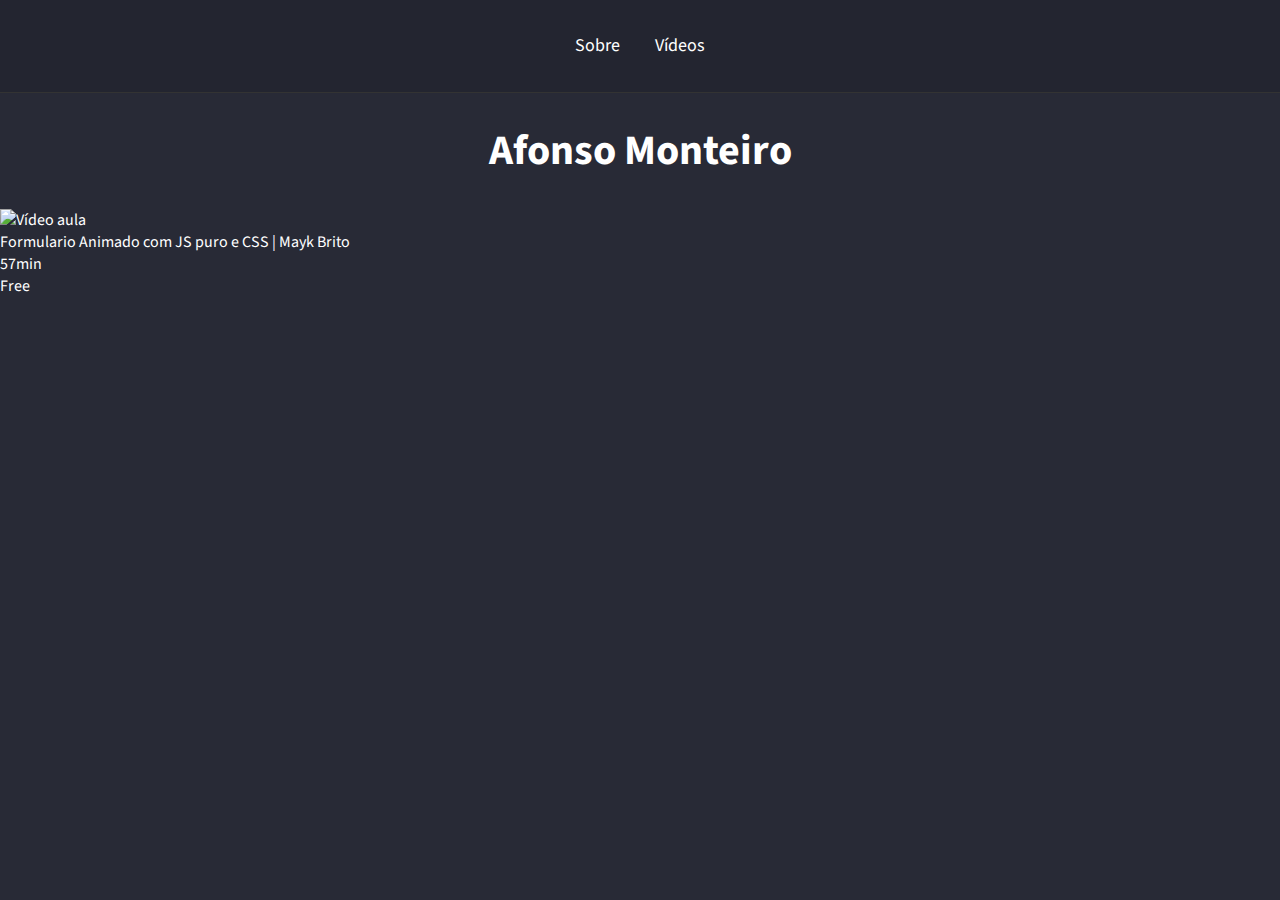
==== pag-videos.html @ ea9aa3a4 "create pag.videos" ====
<!DOCTYPE html>
<html lang="pt-br">
<head>
    <meta charset="UTF-8">
    <meta name="viewport" content="width=device-width, initial-scale=1.0">
    <title>Afonso Monteiro</title>
    <link rel="stylesheet" href="css/style.css">
</head>
<body>
    <header>
        <div class="links">
            <a href="index.html">Sobre</a>
            <a href="pag-videos.html">Vídeos</a>
        </div>
    </header>

    <div id="wrapper">    
        <h1>Afonso Monteiro</h1>     
    </div>

    <section class="cards">

        <div class="card">
            
            <div class="card__image-container">
                <img src="https://img.youtube.com/vi/GykTLqODQuU/maxresdefault.jpg" alt="Vídeo aula">
            </div>
    
            <div class="card__content">
                <p>Formulario Animado com JS puro e CSS | Mayk Brito</p>
            </div>
    
            <div class="card___info">
                <p>57min</p>
                <p class="card__price">Free</p>
            </div>

        </div>

    </section>
</body>
</html>
---- css/style.css ----
@import url('https://fonts.googleapis.com/css2?family=Source+Sans+Pro:ital,wght@0,400;0,700;1,400&display=swap');

* {
    margin: 0;
    padding: 0;
    border: 0;
}

:root {
    --color-green: #50fa7b;
}

body {
    background: #282a36;
    font-family: 'Source Sans Pro', sans-serif;
    color: white;
}

header {
    padding: 32px;
    border-bottom: 1px solid #333;
    background:rgba(0, 0, 0, 0.1);
}

.links {
    text-align: center;

}

.links a {
    color: white;
    font-size: 18px;
    line-height: 28px;
    margin: 0 16px;
    padding-bottom: 3px;
    text-decoration: none;
}

.links a:hover {
    color: var(--color-green);
    transition: 300ms;
}

#wrapper {
    text-align: center;
    padding: 32px;

}

#wrapper img {
    border-radius: 50%;
    height: 300px;
    border: 5px solid var(--color-green);
    margin-bottom: 32px;
}

#wrapper h1 {
    font-size: 42px;
    line-height: 52px;
    font-weight: bold;
}

#wrapper h2 {
    font-size: 24px;
    line-height: 34px;
    font-weight: normal;
    margin-top: 8px;
    opacity: 0.8;
}

#wrapper p {
    max-width: 500px;
    margin: 32px auto;
    font-size: 24px;
    line-height: 34px;
}

#links-footer a {
    border-bottom: 1px solid var(--color-green);
}
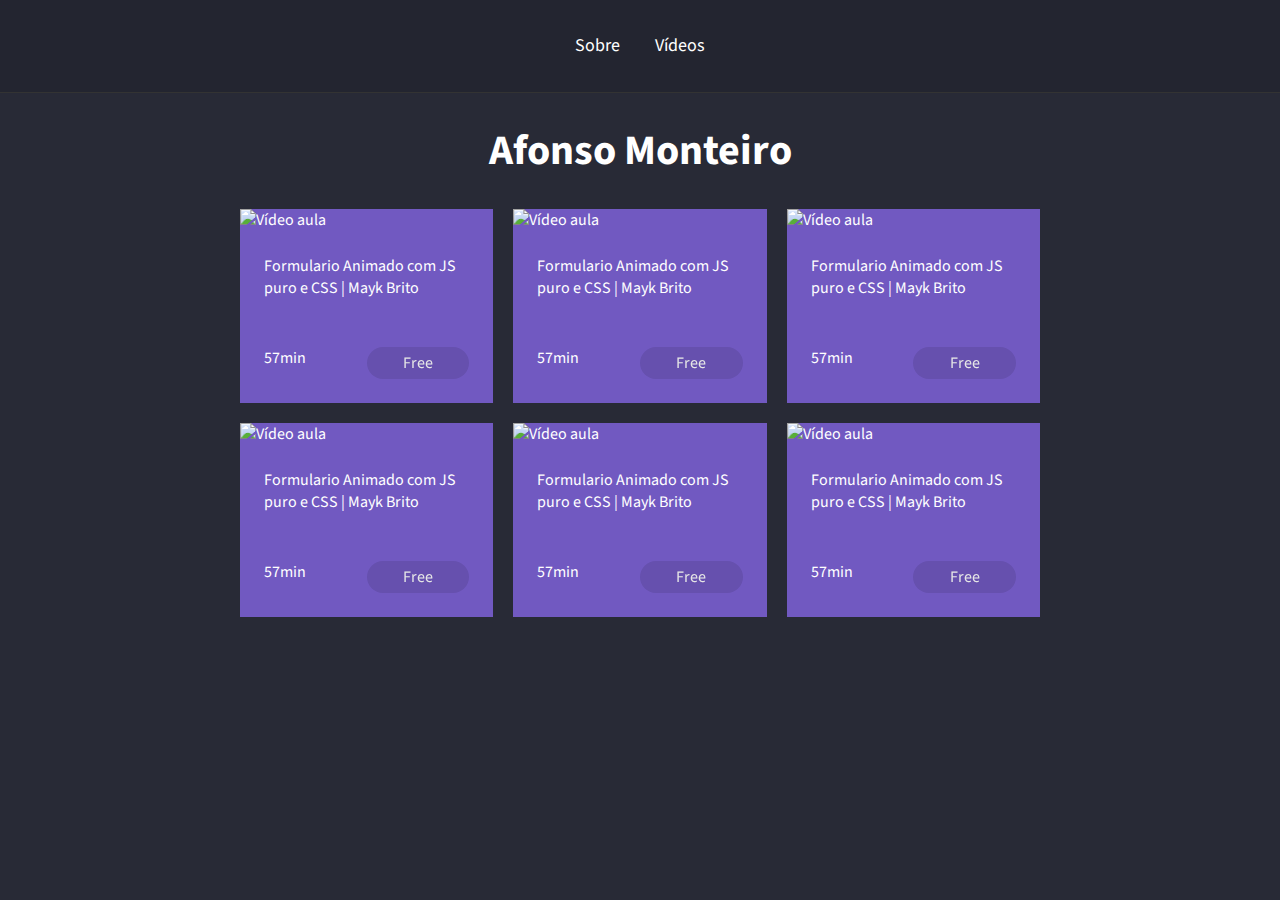
==== commit 67e424fa: "add cards" ====
--- a/pag-videos.html
+++ b/pag-videos.html
@@ -21,6 +21,23 @@
     <section class="cards">
 
         <div class="card">
+
+            <div class="card__image-container">
+                <img src="https://img.youtube.com/vi/GykTLqODQuU/maxresdefault.jpg" alt="Vídeo aula">
+            </div>
+    
+            <div class="card__content">
+                <p>Formulario Animado com JS puro e CSS | Mayk Brito</p>
+            </div>
+    
+            <div class="card___info">
+                <p>57min</p>
+                <p class="card__price">Free</p>
+            </div>
+
+        </div>
+
+        <div class="card">
             
             <div class="card__image-container">
                 <img src="https://img.youtube.com/vi/GykTLqODQuU/maxresdefault.jpg" alt="Vídeo aula">
@@ -37,6 +54,74 @@
 
         </div>
 
+        <div class="card">
+            
+            <div class="card__image-container">
+                <img src="https://img.youtube.com/vi/GykTLqODQuU/maxresdefault.jpg" alt="Vídeo aula">
+            </div>
+    
+            <div class="card__content">
+                <p>Formulario Animado com JS puro e CSS | Mayk Brito</p>
+            </div>
+    
+            <div class="card___info">
+                <p>57min</p>
+                <p class="card__price">Free</p>
+            </div>
+
+        </div>
+
+        <div class="card">
+            
+            <div class="card__image-container">
+                <img src="https://img.youtube.com/vi/GykTLqODQuU/maxresdefault.jpg" alt="Vídeo aula">
+            </div>
+    
+            <div class="card__content">
+                <p>Formulario Animado com JS puro e CSS | Mayk Brito</p>
+            </div>
+    
+            <div class="card___info">
+                <p>57min</p>
+                <p class="card__price">Free</p>
+            </div>
+
+        </div>
+
+        <div class="card">
+            
+            <div class="card__image-container">
+                <img src="https://img.youtube.com/vi/GykTLqODQuU/maxresdefault.jpg" alt="Vídeo aula">
+            </div>
+    
+            <div class="card__content">
+                <p>Formulario Animado com JS puro e CSS | Mayk Brito</p>
+            </div>
+    
+            <div class="card___info">
+                <p>57min</p>
+                <p class="card__price">Free</p>
+            </div>
+
+        </div>
+
+        <div class="card">
+            
+            <div class="card__image-container">
+                <img src="https://img.youtube.com/vi/HN1UjzRSdBk/maxresdefault.jpg" alt="Vídeo aula">
+            </div>
+    
+            <div class="card__content">
+                <p>Formulario Animado com JS puro e CSS | Mayk Brito</p>
+            </div>
+    
+            <div class="card___info">
+                <p>57min</p>
+                <p class="card__price">Free</p>
+            </div>
+
+        </div>
+
     </section>
 </body>
 </html>--- a/css/style.css
+++ b/css/style.css
@@ -8,6 +8,7 @@
 
 :root {
     --color-green: #50fa7b;
+    --color-blue: #7159c1;
 }
 
 body {
@@ -77,4 +78,40 @@
 
 #links-footer a {
     border-bottom: 1px solid var(--color-green);
+}
+
+/* ============================ Iniciando os CARDS ============================ */
+
+.cards {
+    max-width: 800px;
+    margin: 0 auto;
+    display: grid;
+    grid-template-columns: 1fr 1fr 1fr;
+    gap: 20px;
+}
+
+.card {
+    background-color: var(--color-blue);
+}
+
+.card__image-container img {
+    width: 100%;
+}
+
+.card__content,
+.card___info {
+    padding: 24px;
+}
+
+.card___info {
+    display: grid;
+    grid-template-columns: 1fr 1fr;
+}
+
+.card__price {
+    background-color: var(--color-blue);
+    filter: brightness(90%);
+    padding: 5px 20px;
+    border-radius: 20px;
+    text-align: center;
 }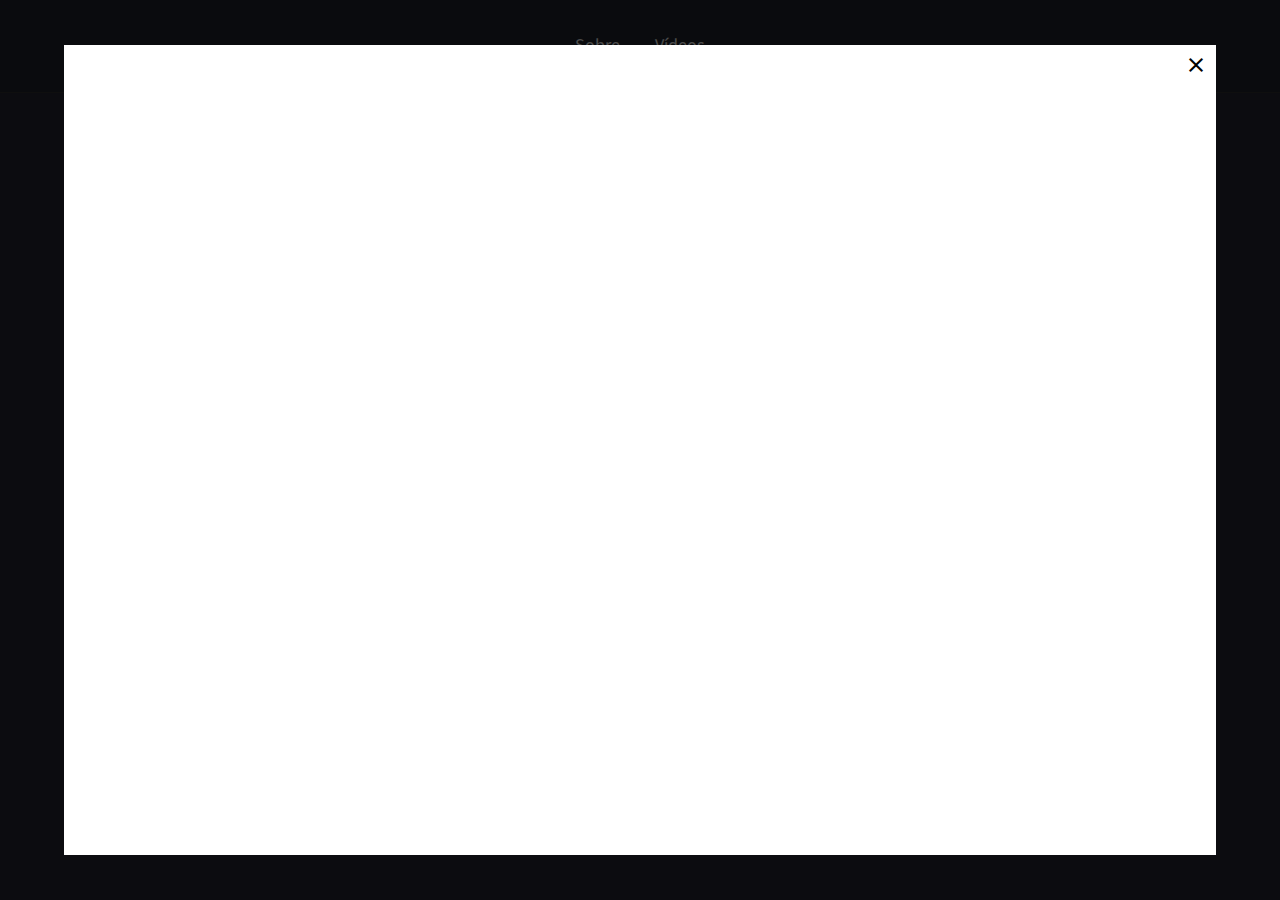
==== commit 4e057f14: "create modal" ====
--- a/pag-videos.html
+++ b/pag-videos.html
@@ -4,6 +4,9 @@
     <meta charset="UTF-8">
     <meta name="viewport" content="width=device-width, initial-scale=1.0">
     <title>Afonso Monteiro</title>
+
+    <link href="https://fonts.googleapis.com/icon?family=Material+Icons"
+      rel="stylesheet">
     <link rel="stylesheet" href="css/style.css">
 </head>
 <body>
@@ -123,5 +126,17 @@
         </div>
 
     </section>
+
+    <div class="modal-overlay">
+        <div class="modal">
+            <a class="close-modal">
+                <i class="material-icons">close</i>
+            </a>
+
+            <div class="modal-content">
+                <!--Video aqui-->
+            </div>
+        </div>
+    </div>
 </body>
 </html>--- a/css/style.css
+++ b/css/style.css
@@ -114,4 +114,32 @@
     padding: 5px 20px;
     border-radius: 20px;
     text-align: center;
+}
+
+
+/* ============================ Iniciando o MODAL ============================ */
+
+
+.modal-overlay {
+    background-color: rgba(0, 0, 0, 0.7);
+    width: 100%;
+    height: 100%;
+    position: fixed;
+    top: 0;
+}
+
+.modal {
+    background-color: white;
+    width: 90%;
+    height: 90%;
+    margin: 5vh auto;
+    position: relative;
+}
+
+.modal .close-modal {
+    color: black;
+    position: absolute;
+    right: 8px;
+    top: 8px;
+    cursor: pointer;
 }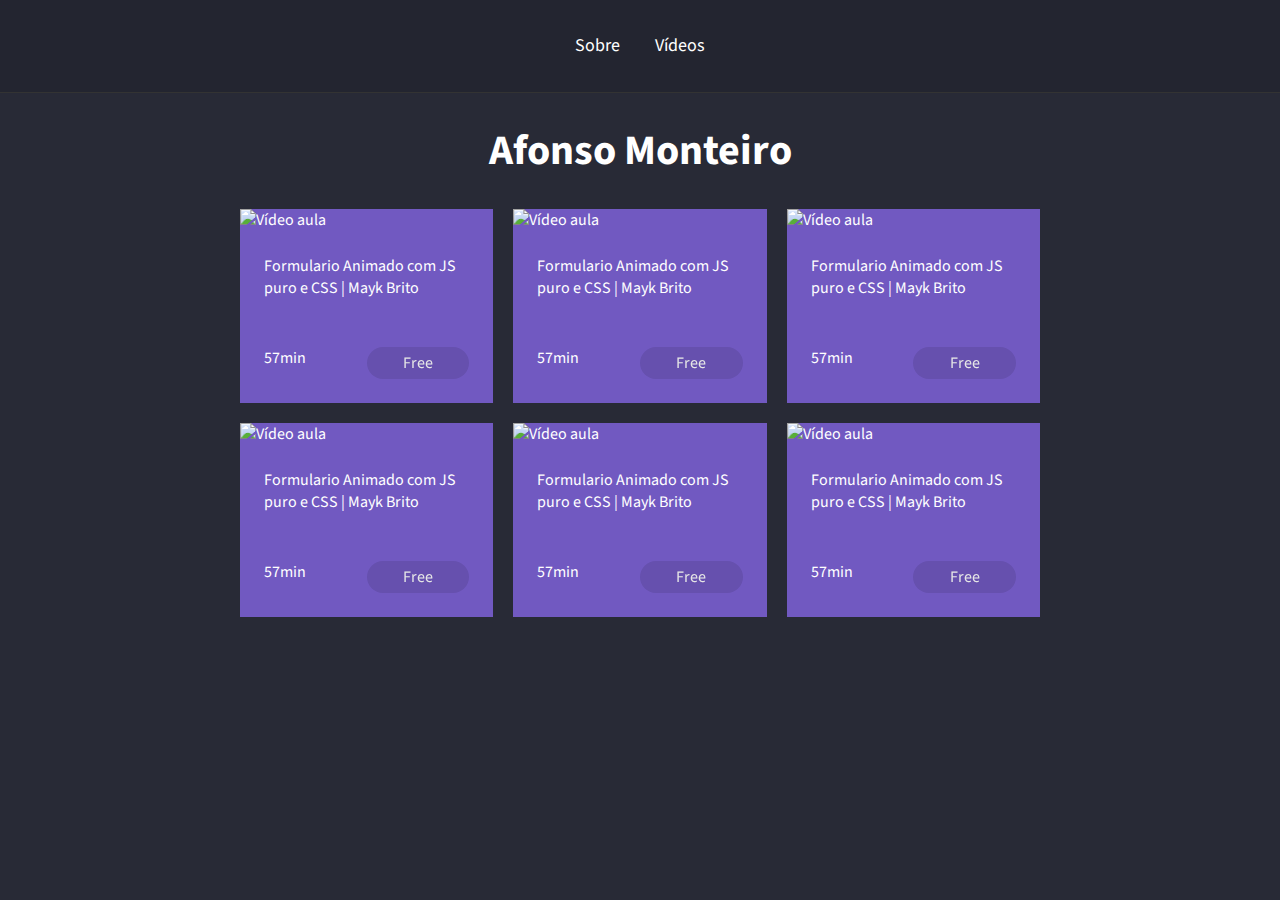
==== commit 354cc098: "modal close" ====
--- a/pag-videos.html
+++ b/pag-videos.html
@@ -127,7 +127,7 @@
 
     </section>
 
-    <div class="modal-overlay">
+    <div class="modal-overlay ">
         <div class="modal">
             <a class="close-modal">
                 <i class="material-icons">close</i>
--- a/css/style.css
+++ b/css/style.css
@@ -126,6 +126,8 @@
     height: 100%;
     position: fixed;
     top: 0;
+    opacity: 0;
+    visibility: hidden;
 }
 
 .modal {
@@ -142,4 +144,12 @@
     right: 8px;
     top: 8px;
     cursor: pointer;
+}
+
+
+/* ============================  MODAL ATIVO ============================ */
+
+.modal-overlay.active {
+    opacity: 1;
+    visibility: visible;
 }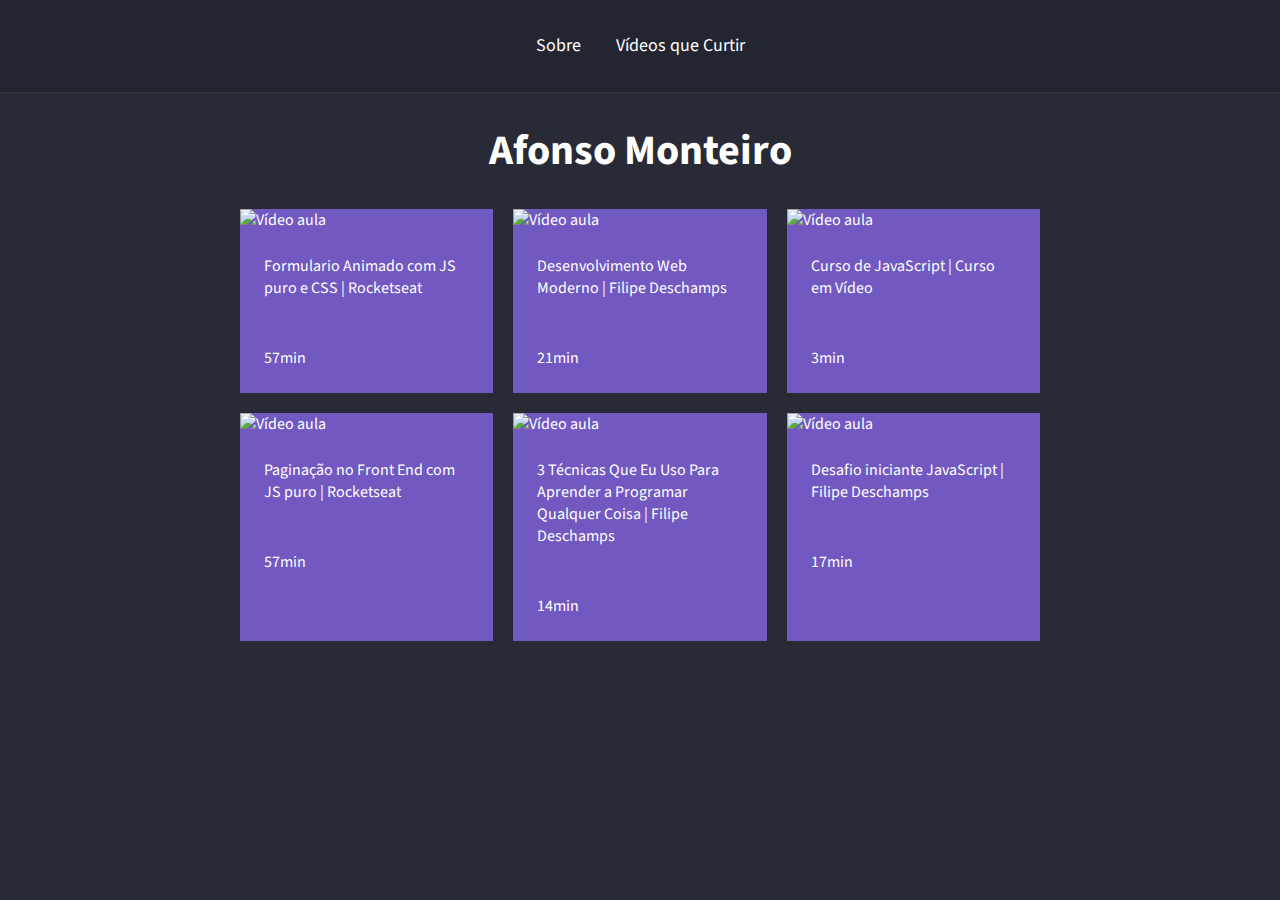
==== commit 487a0861: "modal-complete" ====
--- a/pag-videos.html
+++ b/pag-videos.html
@@ -13,114 +13,114 @@
     <header>
         <div class="links">
             <a href="index.html">Sobre</a>
-            <a href="pag-videos.html">Vídeos</a>
+            <a href="pag-videos.html">Vídeos que Curtir</a>
         </div>
     </header>
 
-    <div id="wrapper">    
+    <div id="content">    
         <h1>Afonso Monteiro</h1>     
     </div>
 
     <section class="cards">
 
-        <div class="card">
+        <div class="card" id="GykTLqODQuU">
 
             <div class="card__image-container">
                 <img src="https://img.youtube.com/vi/GykTLqODQuU/maxresdefault.jpg" alt="Vídeo aula">
             </div>
     
             <div class="card__content">
-                <p>Formulario Animado com JS puro e CSS | Mayk Brito</p>
+                <p>Formulario Animado com JS puro e CSS | Rocketseat</p>
             </div>
     
             <div class="card___info">
                 <p>57min</p>
-                <p class="card__price">Free</p>
+                
             </div>
 
         </div>
 
-        <div class="card">
+        <div class="card" id="WVtijTZPZck">
             
             <div class="card__image-container">
-                <img src="https://img.youtube.com/vi/GykTLqODQuU/maxresdefault.jpg" alt="Vídeo aula">
+                <img src="https://img.youtube.com/vi/WVtijTZPZck/maxresdefault.jpg" alt="Vídeo aula">
             </div>
     
             <div class="card__content">
-                <p>Formulario Animado com JS puro e CSS | Mayk Brito</p>
+                <p>Desenvolvimento Web Moderno | Filipe Deschamps</p>
+            </div>
+    
+            <div class="card___info">
+                <p>21min</p>
+                
+            </div>
+
+        </div>
+
+        <div class="card" id="BXqUH86F-kA">
+            
+            <div class="card__image-container">
+                <img src="https://img.youtube.com/vi/BXqUH86F-kA/maxresdefault.jpg" alt="Vídeo aula">
+            </div>
+    
+            <div class="card__content">
+                <p>Curso de JavaScript | Curso em Vídeo</p>
+            </div>
+    
+            <div class="card___info">
+                <p>3min</p>
+                
+            </div>
+
+        </div>
+
+        <div class="card" id="6-VDE3H9-WU">
+            
+            <div class="card__image-container">
+                <img src="https://img.youtube.com/vi/6-VDE3H9-WU/maxresdefault.jpg" alt="Vídeo aula">
+            </div>
+    
+            <div class="card__content">
+                <p>Paginação no Front End com JS puro | Rocketseat</p>
             </div>
     
             <div class="card___info">
                 <p>57min</p>
-                <p class="card__price">Free</p>
+                
             </div>
 
         </div>
 
-        <div class="card">
+        <div class="card" id="ZtMzB5CoekE">
             
             <div class="card__image-container">
-                <img src="https://img.youtube.com/vi/GykTLqODQuU/maxresdefault.jpg" alt="Vídeo aula">
+                <img src="https://img.youtube.com/vi/ZtMzB5CoekE/maxresdefault.jpg" alt="Vídeo aula">
             </div>
     
             <div class="card__content">
-                <p>Formulario Animado com JS puro e CSS | Mayk Brito</p>
+                <p>3 Técnicas Que Eu Uso Para Aprender a Programar Qualquer Coisa | Filipe Deschamps</p>
             </div>
     
             <div class="card___info">
-                <p>57min</p>
-                <p class="card__price">Free</p>
+                <p>14min</p>
+                
             </div>
 
         </div>
 
-        <div class="card">
+        <div class="card" id="QVrrqgDhhu4">
             
             <div class="card__image-container">
-                <img src="https://img.youtube.com/vi/GykTLqODQuU/maxresdefault.jpg" alt="Vídeo aula">
+                <img src="https://img.youtube.com/vi/QVrrqgDhhu4/maxresdefault.jpg" alt="Vídeo aula">
             </div>
     
             <div class="card__content">
-                <p>Formulario Animado com JS puro e CSS | Mayk Brito</p>
+                <p>Desafio iniciante JavaScript | Filipe Deschamps</p>
             </div>
     
             <div class="card___info">
-                <p>57min</p>
-                <p class="card__price">Free</p>
-            </div>
-
-        </div>
-
-        <div class="card">
-            
-            <div class="card__image-container">
-                <img src="https://img.youtube.com/vi/GykTLqODQuU/maxresdefault.jpg" alt="Vídeo aula">
-            </div>
-    
-            <div class="card__content">
-                <p>Formulario Animado com JS puro e CSS | Mayk Brito</p>
-            </div>
-    
-            <div class="card___info">
-                <p>57min</p>
-                <p class="card__price">Free</p>
-            </div>
-
-        </div>
-
-        <div class="card">
-            
-            <div class="card__image-container">
-                <img src="https://img.youtube.com/vi/HN1UjzRSdBk/maxresdefault.jpg" alt="Vídeo aula">
-            </div>
-    
-            <div class="card__content">
-                <p>Formulario Animado com JS puro e CSS | Mayk Brito</p>
-            </div>
-    
-            <div class="card___info">
-                <p>57min</p>
-                <p class="card__price">Free</p>
+                <p>17min</p>
+                
             </div>
 
         </div>
@@ -134,9 +134,11 @@
             </a>
 
             <div class="modal-content">
-                <!--Video aqui-->
+                <iframe src="" frameborder="0"></iframe>
             </div>
         </div>
     </div>
+
+    <script src="scripts.js"></script>
 </body>
 </html>--- a/css/style.css
+++ b/css/style.css
@@ -42,26 +42,26 @@
     transition: 300ms;
 }
 
-#wrapper {
+#content {
     text-align: center;
     padding: 32px;
 
 }
 
-#wrapper img {
+#content img {
     border-radius: 50%;
     height: 300px;
     border: 5px solid var(--color-green);
     margin-bottom: 32px;
 }
 
-#wrapper h1 {
+#content h1 {
     font-size: 42px;
     line-height: 52px;
     font-weight: bold;
 }
 
-#wrapper h2 {
+#content h2 {
     font-size: 24px;
     line-height: 34px;
     font-weight: normal;
@@ -69,7 +69,7 @@
     opacity: 0.8;
 }
 
-#wrapper p {
+#content p {
     max-width: 500px;
     margin: 32px auto;
     font-size: 24px;
@@ -103,18 +103,7 @@
     padding: 24px;
 }
 
-.card___info {
-    display: grid;
-    grid-template-columns: 1fr 1fr;
-}
 
-.card__price {
-    background-color: var(--color-blue);
-    filter: brightness(90%);
-    padding: 5px 20px;
-    border-radius: 20px;
-    text-align: center;
-}
 
 
 /* ============================ Iniciando o MODAL ============================ */
@@ -152,4 +141,13 @@
 .modal-overlay.active {
     opacity: 1;
     visibility: visible;
+}
+
+
+
+iframe {
+    width: 100%;
+    height: 90%;
+    position: absolute;
+    top: 5%;
 }